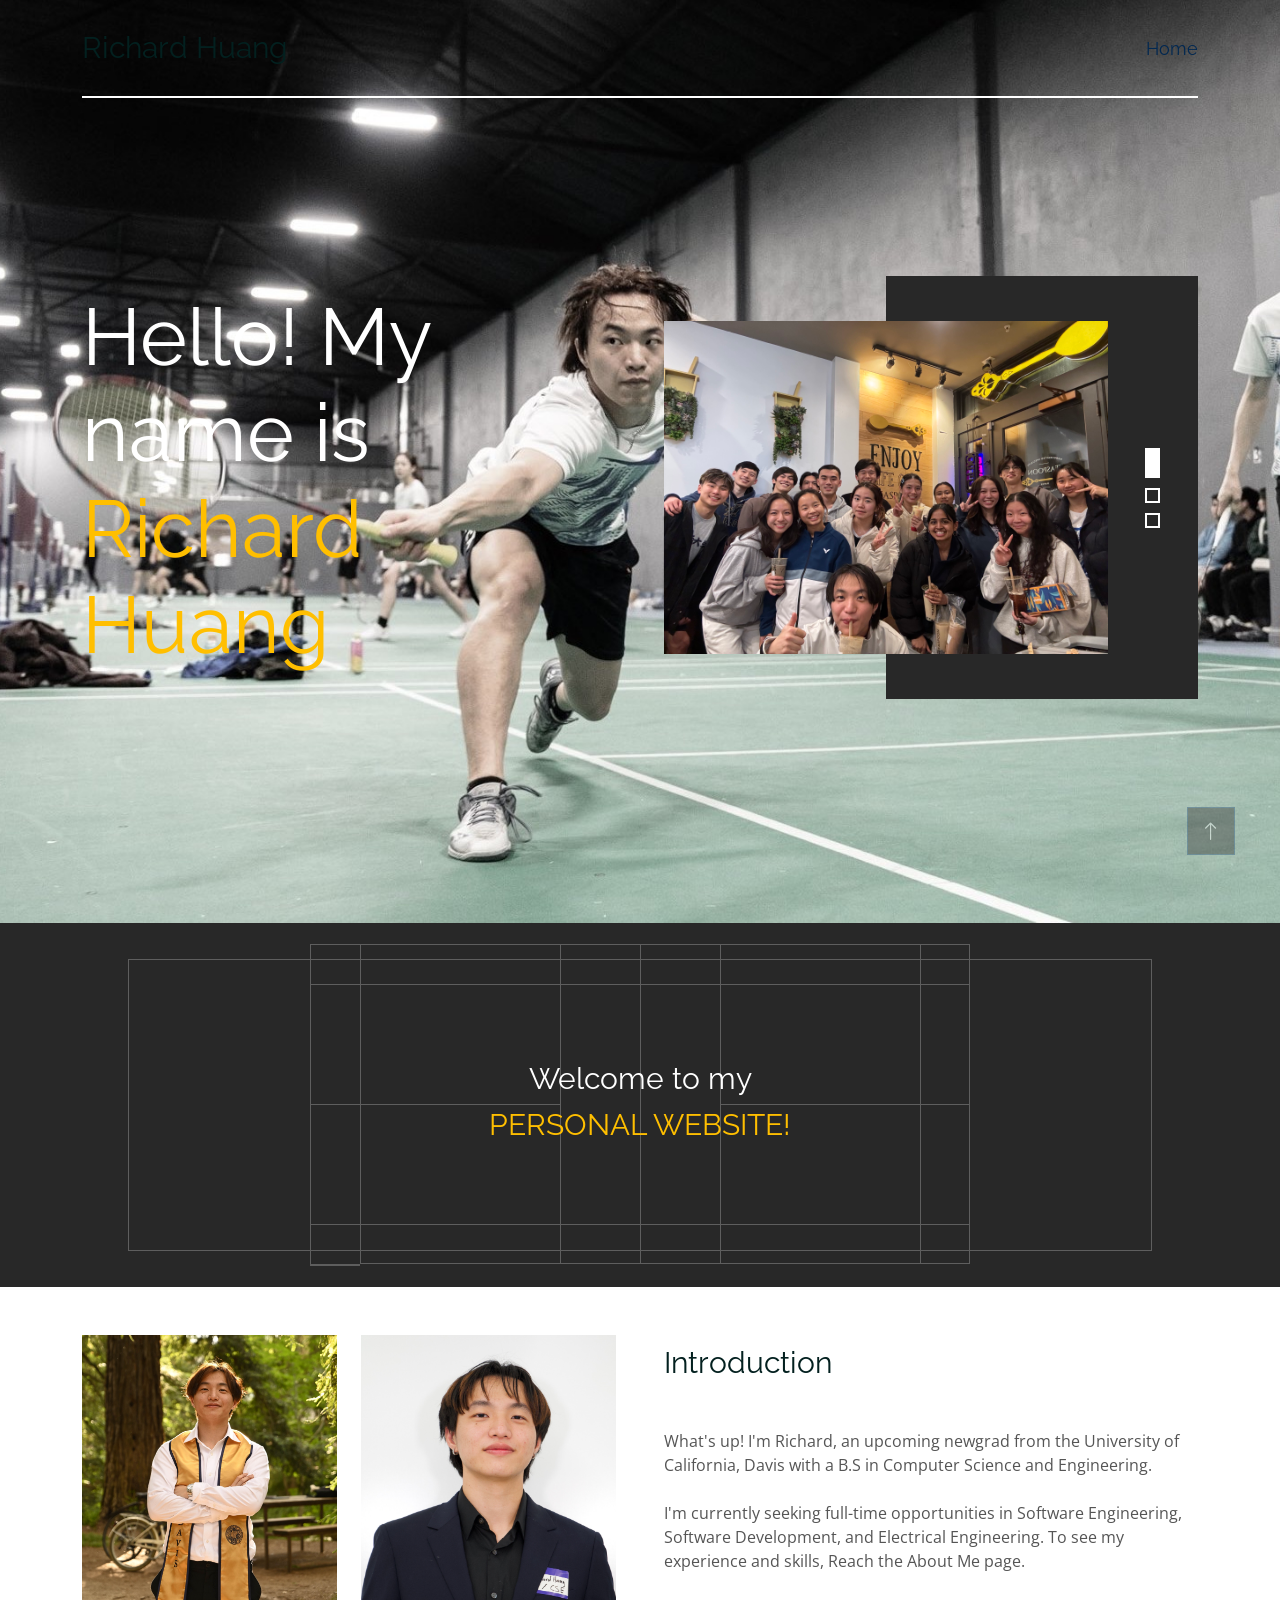
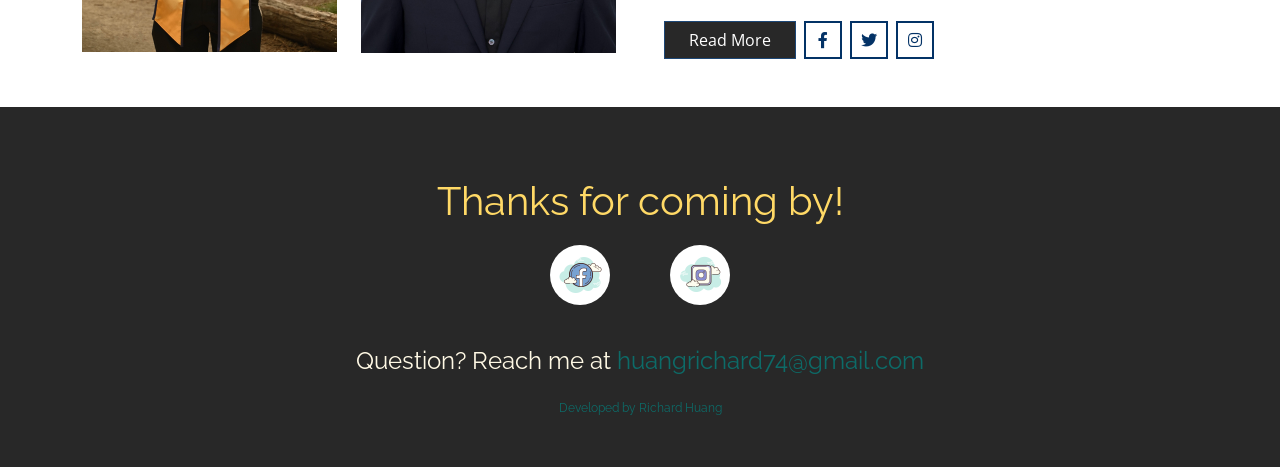
==== index.html @ 4fc37a3c "Beta 1.0" ====
<!DOCTYPE html>
<html lang="en">

<head>
    <meta charset="utf-8">
    <title>Richard Huang</title>
    <meta content="width=device-width, initial-scale=1.0" name="viewport">
    <meta content="" name="keywords">
    <meta content="" name="description">

    <!-- Favicon -->
    <link href="img/favicon.ico" rel="icon">

    <!-- Google Web Fonts -->
    <link rel="preconnect" href="https://fonts.googleapis.com">
    <link rel="preconnect" href="https://fonts.gstatic.com" crossorigin>
    <link href="https://fonts.googleapis.com/css2?family=Open+Sans&family=Space+Grotesk&display=swap" rel="stylesheet">

    <!-- Icon Font Stylesheet -->
    <link href="https://cdnjs.cloudflare.com/ajax/libs/font-awesome/5.10.0/css/all.min.css" rel="stylesheet">
    <link href="https://cdn.jsdelivr.net/npm/bootstrap-icons@1.4.1/font/bootstrap-icons.css" rel="stylesheet">

    <!-- Libraries Stylesheet -->
    <link href="lib/animate/animate.min.css" rel="stylesheet">
    <link href="lib/owlcarousel/assets/owl.carousel.min.css" rel="stylesheet">

    <!-- Customized Bootstrap Stylesheet -->
    <link href="css/bootstrap.min.css" rel="stylesheet">

    <!-- Template Stylesheet -->
    <link href="css/style.css" rel="stylesheet">
</head>

<body>
    <!-- Spinner Start -->
    <!-- <div id="spinner"
        class="show bg-white position-fixed translate-middle w-100 vh-100 top-50 start-50 d-flex align-items-center justify-content-center">
        <div class="spinner-grow text-primary" style="width: 3rem; height: 3rem;" role="status">
            <span class="sr-only">Loading...</span>
        </div>
    </div> -->
    <!-- Spinner End -->


    <!-- Navbar Start -->
    <div class="container-fluid sticky-top">
        <div class="container">
            <nav class="navbar navbar-expand-lg navbar-light border-bottom border-2 border-white">
                <a href="index.html" class="navbar-brand">
                    <h1>Richard Huang</h1>
                </a>
                <button type="button" class="navbar-toggler ms-auto me-0" data-bs-toggle="collapse"
                    data-bs-target="#navbarCollapse">
                    <span class="navbar-toggler-icon"></span>
                </button>
                <div class="collapse navbar-collapse" id="navbarCollapse">
                    <div class="navbar-nav ms-auto">
                        <a href="index.html" class="nav-item nav-link active">Home</a>
                        <!-- <a href="about.html" class="nav-item nav-link">About Me</a> -->
                        <!-- <a href="service.html" class="nav-item nav-link">Services</a> -->
                        <!-- <a href="join.html" class="nav-item nav-link">Projects</a> -->
                        <!-- <div class="nav-item dropdown">
                            <a href="#!" class="nav-link dropdown-toggle" data-bs-toggle="dropdown">More</a>
                            <div class="dropdown-menu bg-light mt-2">
                                <a href="feature.html" class="dropdown-item">Events</a>
                                <a href="team.html" class="dropdown-item">Our Team</a>
                                 <a href="testimonial.html" class="dropdown-item">Testimonial</a>
                                <a href="404.html" class="dropdown-item">404 Page</a> 
                            </div>
                        </div> -->
                        <!-- <a href="contact.html" class="nav-item nav-link">FAQ</a> -->
                    </div>
                </div>
            </nav>
        </div>
    </div>
    <!-- Navbar End -->


    <!-- Hero Start -->
    <div class="container-fluid pb-5 hero-header bg-light">
        <div class="container py-5">
            <div class="row g-5 align-items-center mb-5">
                <div class="col-lg-6">
                    <h1 class="display-1 mb-4 animated slideInRight text-white">Hello! My name is <span class="text-primary">Richard Huang</span></h1>
            
                </div>
                <div class="col-lg-6">
                    <div class="owl-carousel header-carousel animated fadeIn">
                        <img class="img-fluid" src="img/bucd-boba-bonding.jpg" alt="">
                        <img class="img-fluid" src="img/team-photo-2024.JPG" alt="">
                        <img class="img-fluid" src="img/bucd-formal-2025.JPG" alt="">
                    </div>
                </div>
            </div>
        </div>
    </div>
    <!-- Hero End -->

       <!-- Feature Start -->
    <!-- Feature Start -->
    <div class="container-fluid py-5 feature-section">
    <div class="court-background">
        <div class="court">
        <div></div><div></div><div></div><div></div><div></div><div></div>
        <div></div><div></div><div></div><div></div><div></div><div></div>
        <div></div><div></div><div></div><div></div><div></div><div></div>
        <div></div><div></div><div></div><div></div><div></div>
        </div>
    </div>
    <div class="container position-relative text-center feature-text">
        <div class="wow fadeIn" data-wow-delay="0.1s">
        <h2 class="mb-2 text-white">Welcome to my</h2>
        <h1 class="mb-3 text-primary">PERSONAL WEBSITE!</h1>
        <!-- <p class="text-white"></p> -->
        </div>
    </div>
    </div>
<!-- Feature End -->

    <!-- Feature End -->

    <!-- About Start -->
    <div class="container-fluid py-4">
        <div class="container">
            <div class="row g-5">
                <div class="col-lg-6">
                    <div class="row">
                        <div class="col-6 wow fadeIn" data-wow-delay="0.1s">
                            <img class="img-fluid" src="img/bucd-vp-1.JPG" alt="">
                        </div>
                        <div class="col-6 wow fadeIn" data-wow-delay="0.1s">
                            <img class="img-fluid" src="img/richard-prof.jpg" alt="">
                        </div>
                        <!-- <div class="col-6 wow fadeIn" data-wow-delay="0.3s">
                            <img class="img-fluid" src="img/r.jpeg" alt="">
                            <div class="h-25 d-flex align-items-center text-center bg-primary px-4">
                                <h4 class="text-white lh-base mb-0">4th Place Nationally!</h4>
                            </div>
                        </div> -->
                    </div>
                </div>
                <div class="col-lg-6 wow fadeIn" data-wow-delay="0.5s">
                    <h1 class="mb-5">Introduction</h1>
                    <p class="mb-4">What's up! I'm Richard, an upcoming newgrad from the University of California, Davis with a B.S in Computer Science and Engineering.</p>
                    <p class="mb-5">I'm currently seeking full-time opportunities in Software Engineering, Software Development, and Electrical Engineering. To see my experience and skills, Reach the About Me page.
                    </p>
                    <!-- <div class="row g-3">
                        <div class="col-sm-6">
                            <h6 class="mb-3"><i class="fa fa-check text-primary me-2"></i>Award Winning</h6>
                            <h6 class="mb-0"><i class="fa fa-check text-primary me-2"></i>Professional Staff</h6>
                        </div>
                        <div class="col-sm-6">
                            <h6 class="mb-3"><i class="fa fa-check text-primary me-2"></i>24/7 Support</h6>
                            <h6 class="mb-0"><i class="fa fa-check text-primary me-2"></i>Fair Prices</h6>
                        </div>
                    </div> -->
                    <div class="d-flex align-items-center mt-5">
                        <a class="btn btn-primary px-4 me-2" href="#!">Read More</a>
                        <a class="btn btn-outline-primary btn-square border-2 me-2" href="#!"><i
                                class="fab fa-facebook-f"></i></a>
                        <a class="btn btn-outline-primary btn-square border-2 me-2" href="#!"><i
                                class="fab fa-twitter"></i></a>
                        <a class="btn btn-outline-primary btn-square border-2 me-2" href="https://www.instagram.com/badminton_ucd/" target="_blank" rel="noopener"><i class="fab fa-instagram"></i></a>
                    </div>
                </div>
            </div>
        </div>
    </div>
    <!-- About End -->


    <!-- Project Start -->
    <!-- <div class="container-fluid mt-5">
        <div class="container mt-5">
            <div class="row g-0">
                <div class="col-lg-5 wow fadeIn" data-wow-delay="0.1s">
                    <div class="d-flex flex-column justify-content-center bg-primary h-100 p-5">
                        <h1 class="text-white mb-5">Our Latest <span
                                class="text-uppercase text-primary bg-light px-2">Projects</span></h1>
                        <h4 class="text-white mb-0"><span class="display-1">6</span> of our latest projects</h4>
                    </div>
                </div>
                <div class="col-lg-7">
                    <div class="row g-0">
                        <div class="col-md-6 col-lg-4 wow fadeIn" data-wow-delay="0.2s">
                            <div class="project-item position-relative overflow-hidden">
                                <img class="img-fluid w-100" src="img/project-1.jpg" alt="">
                                <a class="project-overlay text-decoration-none" href="#!">
                                    <h4 class="text-white">Kitchen</h4>
                                    <small class="text-white">72 Projects</small>
                                </a>
                            </div>
                        </div>
                        <div class="col-md-6 col-lg-4 wow fadeIn" data-wow-delay="0.3s">
                            <div class="project-item position-relative overflow-hidden">
                                <img class="img-fluid w-100" src="img/project-2.jpg" alt="">
                                <a class="project-overlay text-decoration-none" href="#!">
                                    <h4 class="text-white">Bathroom</h4>
                                    <small class="text-white">67 Projects</small>
                                </a>
                            </div>
                        </div>
                        <div class="col-md-6 col-lg-4 wow fadeIn" data-wow-delay="0.4s">
                            <div class="project-item position-relative overflow-hidden">
                                <img class="img-fluid w-100" src="img/project-3.jpg" alt="">
                                <a class="project-overlay text-decoration-none" href="#!">
                                    <h4 class="text-white">Bedroom</h4>
                                    <small class="text-white">53 Projects</small>
                                </a>
                            </div>
                        </div>
                        <div class="col-md-6 col-lg-4 wow fadeIn" data-wow-delay="0.5s">
                            <div class="project-item position-relative overflow-hidden">
                                <img class="img-fluid w-100" src="img/project-4.jpg" alt="">
                                <a class="project-overlay text-decoration-none" href="#!">
                                    <h4 class="text-white">Living Room</h4>
                                    <small class="text-white">33 Projects</small>
                                </a>
                            </div>
                        </div>
                        <div class="col-md-6 col-lg-4 wow fadeIn" data-wow-delay="0.6s">
                            <div class="project-item position-relative overflow-hidden">
                                <img class="img-fluid w-100" src="img/project-5.jpg" alt="">
                                <a class="project-overlay text-decoration-none" href="#!">
                                    <h4 class="text-white">Furniture</h4>
                                    <small class="text-white">87 Projects</small>
                                </a>
                            </div>
                        </div>
                        <div class="col-md-6 col-lg-4 wow fadeIn" data-wow-delay="0.7s">
                            <div class="project-item position-relative overflow-hidden">
                                <img class="img-fluid w-100" src="img/project-6.jpg" alt="">
                                <a class="project-overlay text-decoration-none" href="#!">
                                    <h4 class="text-white">Rennovation</h4>
                                    <small class="text-white">69 Projects</small>
                                </a>
                            </div>
                        </div>
                    </div>
                </div>
            </div>
        </div>
    </div> -->
    <!-- Project End -->


    <!-- Service Start -->
    <!-- <div class="container-fluid py-5">
        <div class="container py-5">
            <div class="row g-5 align-items-center">
                <div class="col-lg-5 wow fadeIn" data-wow-delay="0.1s">
                    <h1 class="mb-5">Our Creative <span
                            class="text-uppercase text-primary bg-light px-2">Services</span></h1>
                    <p>Aliqu diam
                        amet diam et eos labore. Clita erat ipsum et lorem et sit, sed stet no labore lorem sit. Sanctus
                        clita duo justo et tempor eirmod magna dolore erat amet</p>
                    <p class="mb-5">Tempor erat elitr rebum at clita. Diam dolor diam ipsum et tempor sit. Aliqu diam
                        amet diam et eos labore. Clita erat ipsum et lorem et sit, sed stet no labore lorem sit. Sanctus
                        clita duo justo et tempor eirmod magna dolore erat amet</p>
                    <div class="d-flex align-items-center bg-light">
                        <div class="btn-square flex-shrink-0 bg-primary" style="width: 100px; height: 100px;">
                            <i class="fa fa-phone fa-2x text-white"></i>
                        </div>
                        <div class="px-3">
                            <h3>+0123456789</h3>
                            <span>Call us direct 24/7 for get a free consultation</span>
                        </div>
                    </div>
                </div>
                <div class="col-lg-7">
                    <div class="row g-0">
                        <div class="col-md-6 wow fadeIn" data-wow-delay="0.2s">
                            <div class="service-item h-100 d-flex flex-column justify-content-center bg-primary">
                                <a href="#!" class="service-img position-relative mb-4">
                                    <img class="img-fluid w-100" src="img/service-1.jpg" alt="">
                                    <h3>Interior Design</h3>
                                </a>
                                <p class="mb-0">Erat ipsum justo amet duo et elitr dolor, est duo duo eos lorem sed diam
                                    stet diam sed stet lorem.</p>
                            </div>
                        </div>
                        <div class="col-md-6 wow fadeIn" data-wow-delay="0.4s">
                            <div class="service-item h-100 d-flex flex-column justify-content-center bg-light">
                                <a href="#!" class="service-img position-relative mb-4">
                                    <img class="img-fluid w-100" src="img/service-2.jpg" alt="">
                                    <h3>Implement</h3>
                                </a>
                                <p class="mb-0">Erat ipsum justo amet duo et elitr dolor, est duo duo eos lorem sed diam
                                    stet diam sed stet lorem.</p>
                            </div>
                        </div>
                        <div class="col-md-6 wow fadeIn" data-wow-delay="0.6s">
                            <div class="service-item h-100 d-flex flex-column justify-content-center bg-light">
                                <a href="#!" class="service-img position-relative mb-4">
                                    <img class="img-fluid w-100" src="img/service-3.jpg" alt="">
                                    <h3>Renovation</h3>
                                </a>
                                <p class="mb-0">Erat ipsum justo amet duo et elitr dolor, est duo duo eos lorem sed diam
                                    stet diam sed stet lorem.</p>
                            </div>
                        </div>
                        <div class="col-md-6 wow fadeIn" data-wow-delay="0.8s">
                            <div class="service-item h-100 d-flex flex-column justify-content-center bg-primary">
                                <a href="#!" class="service-img position-relative mb-4">
                                    <img class="img-fluid w-100" src="img/service-4.jpg" alt="">
                                    <h3>Commercial</h3>
                                </a>
                                <p class="mb-0">Erat ipsum justo amet duo et elitr dolor, est duo duo eos lorem sed diam
                                    stet diam sed stet lorem.</p>
                            </div>
                        </div>
                    </div>
                </div>
            </div>
        </div>
    </div> -->
    <!-- Service End -->


    <!-- Team Start -->
    <!-- <div class="container-fluid bg-light py-5">
        <div class="container py-5">
            <h1 class="mb-5">Our Executive Board</h1>
            <div class="row g-4">
                <div class="col-md-6 col-lg-3 wow fadeIn" data-wow-delay="0.3s">
                    <div class="team-item position-relative overflow-hidden">
                        <img class="img-fluid w-100" src="img/bucd-pres.jpg" alt="">
                        <div class="team-overlay">
                            <small class="mb-2 bg-danger">President</small>
                            <h4 class="lh-base text-light">Kevin Cuan</h4>
                            <div class="d-flex justify-content-center">
                                <a class="btn btn-outline-secondary btn-sm-square border-2 me-2" href="https://www.instagram.com/kt.cuan/" target="_blank" rel="noopener">
                                    <i class="fab fa-instagram"></i>
                                </a>
                            </div>
                        </div>
                    </div>
                </div>
                <div class="col-md-6 col-lg-3 wow fadeIn" data-wow-delay="0.3s">
                    <div class="team-item position-relative overflow-hidden">
                        <img class="img-fluid w-100" src="img/bucd-vp-1.JPG" alt="">
                        <div class="team-overlay">
                            <small class="mb-2 bg-danger">Vice President</small>
                            <h4 class="lh-base text-light">Richard Huang</h4>
                            <div class="d-flex justify-content-center">
                                <a class="btn btn-outline-secondary btn-sm-square border-2 me-2" href="https://www.instagram.com/richard.huang_/" target="_blank" rel="noopener">
                                    <i class="fab fa-instagram"></i>
                                </a>
                            </div>
                        </div>
                    </div>
                </div>
                <div class="col-md-6 col-lg-3 wow fadeIn" data-wow-delay="0.3s">
                    <div class="team-item position-relative overflow-hidden">
                        <img class="img-fluid w-100" src="img/bucd-vp-2.png" alt="">
                        <div class="team-overlay">
                            <small class="mb-2 bg-danger">Vice President</small>
                            <h4 class="lh-base text-light">Rithika Oumapathy</h4>
                            <div class="d-flex justify-content-center">
                                <a class="btn btn-outline-secondary btn-sm-square border-2 me-2" href="https://www.instagram.com/rithikao/" target="_blank" rel="noopener">
                                    <i class="fab fa-instagram"></i>
                                </a>
                            </div>
                        </div>
                    </div>
                </div>
                <div class="col-md-6 col-lg-3 wow fadeIn" data-wow-delay="0.3s">
                    <div class="team-item position-relative overflow-hidden">
                        <img class="img-fluid w-100" src="img/bucd-secretary.JPG" alt="">
                        <div class="team-overlay">
                            <small class="mb-2 bg-danger">Secretary</small>
                            <h4 class="lh-base text-light">Sidney Wang</h4>
                            <div class="d-flex justify-content-center">
                                <a class="btn btn-outline-secondary btn-sm-square border-2 me-2" href="https://www.instagram.com/sidneyy.wang/" target="_blank" rel="noopener">
                                    <i class="fab fa-instagram"></i>
                                </a>
                            </div>
                        </div>
                    </div>
                </div>
                <div class="col-md-6 col-lg-3 wow fadeIn" data-wow-delay="0.3s">
                    <div class="team-item position-relative overflow-hidden">
                        <img class="img-fluid w-100" src="img/bucd-event-1.jpg" alt="">
                        <div class="team-overlay">
                            <small class="mb-2 bg-danger">Event Coordinator</small>
                            <h4 class="lh-base text-light">Erika Lai</h4>
                            <div class="d-flex justify-content-center">
                                <a class="btn btn-outline-secondary btn-sm-square border-2 me-2" href="https://www.instagram.com/the_restroom_is_fishball_soup/" target="_blank" rel="noopener">
                                    <i class="fab fa-instagram"></i>
                                </a>
                            </div>
                        </div>
                    </div>
                </div>
                <div class="col-md-6 col-lg-3 wow fadeIn" data-wow-delay="0.3s">
                    <div class="team-item position-relative overflow-hidden">
                        <img class="img-fluid w-100" src="img/bucd-event-2.jpg" alt="">
                        <div class="team-overlay">
                            <small class="mb-2 bg-danger">Event Coordinator</small>
                            <h4 class="lh-base text-light">Kristine Ngo</h4>
                            <div class="d-flex justify-content-center">
                                <a class="btn btn-outline-secondary btn-sm-square border-2 me-2" href="https://www.instagram.com/kristinnngo/" target="_blank" rel="noopener">
                                    <i class="fab fa-instagram"></i>
                                </a>
                            </div>
                        </div>
                    </div>
                </div>
                <div class="col-md-6 col-lg-3 wow fadeIn" data-wow-delay="0.3s">
                    <div class="team-item position-relative overflow-hidden">
                        <img class="img-fluid w-100" src="img/bucd-treasurer-1.jpg" alt="">
                        <div class="team-overlay">
                            <small class="mb-2 bg-danger">Treasurer</small>
                            <h4 class="lh-base text-light">Jon Moser</h4>
                            <div class="d-flex justify-content-center">
                                <a class="btn btn-outline-secondary btn-sm-square border-2 me-2" href="https://www.instagram.com/breaded.banana/" target="_blank" rel="noopener">
                                    <i class="fab fa-instagram"></i>
                                </a>
                            </div>
                        </div>
                    </div>
                </div>
                <div class="col-md-6 col-lg-3 wow fadeIn" data-wow-delay="0.3s">
                    <div class="team-item position-relative overflow-hidden">
                        <img class="img-fluid w-100" src="img/bucd-treasurer-2.jpg" alt="">
                        <div class="team-overlay">
                            <small class="mb-2 bg-danger">Treasurer</small>
                            <h4 class="lh-base text-light">Sean Tan</h4>
                            <div class="d-flex justify-content-center">
                                <a class="btn btn-outline-secondary btn-sm-square border-2 me-2" href="https://www.instagram.com/sean.tan06/" target="_blank" rel="noopener">
                                    <i class="fab fa-instagram"></i>
                                </a>
                            </div>
                        </div>
                    </div>
                </div>
                <div class="col-md-6 col-lg-3 wow fadeIn" data-wow-delay="0.3s">
                    <div class="team-item position-relative overflow-hidden">
                        <img class="img-fluid w-100" src="img/bucd-fundraiser.jpg" alt="">
                        <div class="team-overlay">
                            <small class="mb-2 bg-danger">Fundraiser Coordinator</small>
                            <h4 class="lh-base text-light">Iris Lee</h4>
                            <div class="d-flex justify-content-center">
                                <a class="btn btn-outline-secondary btn-sm-square border-2 me-2" href="https://www.instagram.com/irisvlee/" target="_blank" rel="noopener">
                                    <i class="fab fa-instagram"></i>
                                </a>
                            </div>
                        </div>
                    </div>
                </div>
                <div class="col-md-6 col-lg-3 wow fadeIn" data-wow-delay="0.3s">
                    <div class="team-item position-relative overflow-hidden">
                        <img class="img-fluid w-100" src="img/bucd-travel.JPG" alt="">
                        <div class="team-overlay">
                            <small class="mb-2 bg-danger">Travel Coordinator</small>
                            <h4 class="lh-base text-light">Bill Wong</h4>
                            <div class="d-flex justify-content-center">
                                <a class="btn btn-outline-secondary btn-sm-square border-2 me-2" href="https://www.instagram.com/pillpong54/" target="_blank" rel="noopener">
                                    <i class="fab fa-instagram"></i>
                                </a>
                            </div>
                        </div>
                    </div>
                </div>
                <div class="col-md-6 col-lg-3 wow fadeIn" data-wow-delay="0.3s">
                    <div class="team-item position-relative overflow-hidden">
                        <img class="img-fluid w-100" src="img/bucd-publicity.jpg" alt="">
                        <div class="team-overlay">
                            <small class="mb-2 bg-danger">Publicity Coordinator</small>
                            <h4 class="lh-base text-light">Jonathan Li</h4>
                            <div class="d-flex justify-content-center">
                                <a class="btn btn-outline-secondary btn-sm-square border-2 me-2" href="https://www.instagram.com/jonathan_li_/" target="_blank" rel="noopener">
                                    <i class="fab fa-instagram"></i>
                                </a>
                            </div>
                        </div>
                    </div>
                </div>
                <div class="col-md-6 col-lg-3 wow fadeIn" data-wow-delay="0.3s">
                    <div class="team-item position-relative overflow-hidden">
                        <img class="img-fluid w-100" src="img/bucd-historian.jpg" alt="">
                        <div class="team-overlay">
                            <small class="mb-2 bg-danger">Historian</small>
                            <h4 class="lh-base text-light">Kyle Fang</h4>
                            <div class="d-flex justify-content-center">
                                <a class="btn btn-outline-secondary btn-sm-square border-2 me-2" href="https://www.instagram.com/kyle.fng/" target="_blank" rel="noopener">
                                    <i class="fab fa-instagram"></i>
                                </a>
                            </div>
                        </div>
                    </div>
                </div>
            </div>
        </div>
    </div> -->
    <!-- Team End -->


    <!-- Testimonial Start -->
    <!-- <div class="container-xxl py-5">
        <div class="container py-5">
            <div class="row justify-content-center">
                <div class="col-md-12 col-lg-9">
                    <div class="owl-carousel testimonial-carousel wow fadeIn" data-wow-delay="0.2s">
                        <div class="testimonial-item">
                            <div class="row g-5 align-items-center">
                                <div class="col-md-6">
                                    <div class="testimonial-img">
                                        <img class="img-fluid" src="img/testimonial-1.jpg" alt="">
                                    </div>
                                </div>
                                <div class="col-md-6">
                                    <div class="testimonial-text pb-5 pb-md-0">
                                        <h3>Sustainable Material</h3>
                                        <p>Aliqu diam amet diam et eos labore. Clita erat ipsum et lorem et sit, sed
                                            stet no labore lorem sit. Sanctus clita duo justo et tempor eirmod magna
                                            dolore erat
                                            amet</p>
                                        <h5 class="mb-0">Boris Johnson</h5>
                                    </div>
                                </div>
                            </div>
                        </div>
                        <div class="testimonial-item">
                            <div class="row g-5 align-items-center">
                                <div class="col-md-6">
                                    <div class="testimonial-img">
                                        <img class="img-fluid" src="img/testimonial-2.jpg" alt="">
                                    </div>
                                </div>
                                <div class="col-md-6">
                                    <div class="testimonial-text pb-5 pb-md-0">
                                        <h3>Customer Satisfaction</h3>
                                        <p>Clita erat ipsum et lorem et sit, sed
                                            stet no labore lorem sit. Sanctus clita duo justo et tempor eirmod magna
                                            dolore erat
                                            amet</p>
                                        <h5 class="mb-0">Alexander Bell</h5>
                                    </div>
                                </div>
                            </div>
                        </div>
                        <div class="testimonial-item">
                            <div class="row g-5 align-items-center">
                                <div class="col-md-6">
                                    <div class="testimonial-img">
                                        <img class="img-fluid" src="img/testimonial-3.jpg" alt="">
                                    </div>
                                </div>
                                <div class="col-md-6">
                                    <div class="testimonial-text pb-5 pb-md-0">
                                        <h3>Budget Friendly</h3>
                                        <p>Diam amet diam et eos labore. Clita erat ipsum et lorem et sit, sed
                                            stet no labore lorem sit. Sanctus clita duo justo et tempor eirmod magna
                                            dolore erat
                                            amet</p>
                                        <h5 class="mb-0">Bradley Gordon</h5>
                                    </div>
                                </div>
                            </div>
                        </div>
                    </div>
                </div>
            </div>
        </div>
    </div> -->
    <!-- Testimonial End -->


    <!-- Footer Start -->
    <div class="outro">
    <div class="outro-section">
        <h1 class="outro-title">Thanks for coming by!</h1>
        <ul class="outro-links">
        <li>
            <a href="https://www.facebook.com/groups/ucdavisbadminton" class="rounded-button" target="_blank" rel="noopener">
            <img src="img/facebook.png" alt="Facebook" class="social-icon">
            </a>
        </li>
        <li>
            <a href="https://www.instagram.com/badminton_ucd/" class="rounded-button" target="_blank" rel="noopener">
            <img src="img/instagram.png" alt="Instagram" class="social-icon">
            </a>
        </li>
        <!-- <li>
            <a href="https://discord.gg/bssTuRwBZx" class="rounded-button" target="_blank" rel="noopener">
            <img src="img/discord.png" alt="Discord" class="social-icon">
            </a>
        </li> -->
        </ul>
        <p class="outro-email">Question? Reach me at <a href="mailto:davisbadminton@gmail.com">huangrichard74@gmail.com</a></p>
        <p class="outro-dev"><a href="https://www.linkedin.com/in/ridhuang/" target="_blank" rel="noopener">Developed by Richard Huang</a></p>
    </div>
    </div>
    <!-- Footer End -->


    <!-- Back to Top -->
    <a href="#!" class="btn btn-lg btn-primary btn-lg-square back-to-top"><i class="bi bi-arrow-up"></i></a>


    <!-- JavaScript Libraries -->
    <script src="https://ajax.googleapis.com/ajax/libs/jquery/3.6.1/jquery.min.js"></script>
    <script src="https://cdn.jsdelivr.net/npm/bootstrap@5.0.0/dist/js/bootstrap.bundle.min.js"></script>
    <script src="lib/wow/wow.min.js"></script>
    <script src="lib/easing/easing.min.js"></script>
    <script src="lib/waypoints/waypoints.min.js"></script>
    <script src="lib/owlcarousel/owl.carousel.min.js"></script>

    <!-- Template Javascript -->
    <script src="js/main.js"></script>
</body>

</html>
---- css/style.css ----
/********** Template CSS **********/
@import url('https://fonts.googleapis.com/css2?family=Raleway:wght@400;700&display=swap');


body {
    cursor: url("img/cursor.png"), auto
}
/*** Spinner ***/
#spinner {
    opacity: 0;
    visibility: hidden;
    transition: opacity .5s ease-out, visibility 0s linear .5s;
    z-index: 99999;
}

#spinner.show {
    transition: opacity .5s ease-out, visibility 0s linear 0s;
    visibility: visible;
    opacity: 1;
}

.back-to-top {
    position: fixed;
    display: none;
    right: 45px;
    bottom: 45px;
    z-index: 99;
}

/*** Button ***/
.btn {
    transition: .5s;
}

.btn-square {
    width: 38px;
    height: 38px;
}

.btn-sm-square {
    width: 32px;
    height: 32px;
}

.btn-lg-square {
    width: 48px;
    height: 48px;
}

.btn-square,
.btn-sm-square,
.btn-lg-square {
    padding: 0;
    display: flex;
    align-items: center;
    justify-content: center;
    font-weight: normal;
}


/*** Navbar ***/
.sticky-top {
    top: -150px;
    transition: .5s;
}

.navbar {
    padding: 15px 0;
    font-family: "Raleway", sans-serif;
    font-size: 18px;
}

.navbar .navbar-nav .nav-link {
    margin-left: 30px;
    padding: 0;
    outline: none;
    color: var(--bs-blue);
}

.navbar .navbar-nav .nav-link:hover,
.navbar .navbar-nav .nav-link.active {
    color: var(--bs-blue)
}

.navbar .dropdown-toggle::after {
    
    border: none;
    content: "\f107";
    font-family: "Raleway", sans-serif;
    font-weight: 900;
    vertical-align: middle;
    margin-left: 8px;
}

.navbar .dropdown-menu .dropdown-item:hover,
.navbar .dropdown-menu .dropdown-item.active {
    color: var(--bs-white);
    background: var(--bs-blue);
}

@media (max-width: 991.98px) {
    .navbar .navbar-nav .nav-link  {
        margin-left: 0;
        padding: 10px 0;
    }
}

@media (min-width: 992px) {
    .navbar .nav-item .dropdown-menu {
        display: block;
        border: none;
        margin-top: 0;
        top: 150%;
        opacity: 0;
        visibility: hidden;
        transition: .5s;
    }

    .navbar .nav-item:hover .dropdown-menu {
        top: 100%;
        visibility: visible;
        transition: .5s;
        opacity: 1;
    }
}


/*** Hero Header ***/
.hero-header {
    margin-top: -100px;
    padding-top: 150px;
    background: url(../img/richard-badminton2.jpg) top center no-repeat;
    background-size: cover;
}
.hero-about {
    margin-top: -100px;
    padding-top: 150px;
    background: url(../img/team-2025.JPG) top center no-repeat;
    background-size: cover;
}
.hero-header .breadcrumb-item+.breadcrumb-item::before {
    color: var(--light);
}

.header-carousel {
    position: relative;
    padding: 45px 90px 45px 0;
}

.header-carousel::before {
    position: absolute;
    content: "";
    top: 0;
    right: 0;
    width: calc(50% + 45px);
    height: 100%;
    background: var(--bs-black);
    z-index: -1;
}

.header-carousel .owl-dots {
    position: absolute;
    top: 50%;
    right: 38px;
    transform: translateY(-50%);
    display: flex;
    flex-direction: column;
    align-items: center;
    justify-content: center;
}

.header-carousel .owl-dot {
    position: relative;
    display: inline-block;
    margin: 5px 0;
    width: 15px;
    height: 15px;
    border: 2px solid var(--bs-white);
    transition: .5s;
}

.header-carousel .owl-dot.active {
    height: 30px;
    background: var(--bs-white);
}


/*** About ***/
.about-img {
    position: relative;
    overflow: hidden;
}

.about-img::after {
    position: absolute;
    content: "";
    width: 100%;
    height: 100%;
    top: 0;
    left: 0;
    background: url(../img/bg-about-img.png) top left no-repeat;
    background-size: contain;
}


/*** Project ***/
.project-item img {
    transition: .5s;
}
  
.project-item:hover img {
    transform: scale(1.2);
}
  
.project-overlay {
    position: absolute;
    padding: 25px;
    width: 100%;
    height: 100%;
    top: 0;
    left: 0;
    display: flex;
    flex-direction: column;
    align-items: flex-start;
    justify-content: flex-end;
    background: linear-gradient(rgba(255, 255, 255, .1) 50%, var(--bs-dark));
    z-index: 1;
}


/*** Service ***/
.service-item {
    position: relative;
    padding: 30px 25px;
    transition: .5s;
}

.service-item.bg-primary:hover {
    background: var(--bs-light) !important;
}

.service-item.bg-primary p {
    color: var(--bs-light);
    transition: .5s;
}

.service-item.bg-primary:hover p {
    color: var(--bs-secondary);
}

.service-item.bg-light:hover {
    background: var(--bs-primary) !important;
}

.service-item.bg-light p {
    color: var(--bs-secondary);
    transition: .5s;
}

.service-item.bg-light:hover p {
    color: var(--bs-light);
}


.service-item .service-img h3 {
    position: absolute;
    top: 0;
    left: 0;
    padding: 0 12px 7px 0;
}

.service-item.bg-primary .service-img h3 {
    background: var(--bs-primary);
    color: var(--bs-white);
    transition: .5s;
}

.service-item.bg-primary:hover .service-img h3 {
    background: var(--bs-light);
    color: var(--bs-dark);
}

.service-item.bg-light .service-img h3 {
    background: var(--bs-light);
    color: var(--bs-dark);
    transition: .5s;
}

.service-item.bg-light:hover .service-img h3 {
    background: var(--bs-primary);
    color: var(--bs-white);
}


/*** Our Team ***/
.team-item img {
    transition: .5s;
}
  
.team-item:hover img {
    transform: scale(1.2);
}
  
.team-overlay {
    position: absolute;
    padding: 30px;
    width: 100%;
    height: 100%;
    top: 0;
    left: 0;
    display: flex;
    flex-direction: column;
    align-items: flex-start;
    justify-content: flex-end;
    background: linear-gradient(rgba(255, 255, 255, .1) 50%, var(--bs-dark));
    z-index: 1;
}

.team-overlay small {
    display: inline-block;
    padding: 3px 15px;
    color: var(--bs-white);
    background: var(--bs-primary);
}


/*** Testimonial ***/
.testimonial-img {
    position: relative;
    padding: 45px 0 45px 90px;
}

.testimonial-img::before {
    position: absolute;
    content: "";
    top: 0;
    left: 0;
    width: calc(50% + 45px);
    height: 100%;
    background: var(--bs-primary);
    z-index: -1;
}

.testimonial-text h5 {
    position: relative;
    padding-left: 45px;
}

.testimonial-text h5::before {
    position: absolute;
    content: "";
    top: 50%;
    left: 0;
    transform: translateY(-50%);
    width: 40px;
    height: 2px;
    background: var(--bs-primary);
}

.testimonial-carousel .owl-dots {
    position: absolute;
    height: 17px;
    bottom: 0;
    right: 0;
    left: auto;
}

.testimonial-carousel .owl-dot {
    position: relative;
    display: inline-block;
    margin-left: 10px;
    width: 15px;
    height: 15px;
    background: var(--bs-white);
    border: 2px solid var(--bs-primary);
    transition: .5s;
}

.testimonial-carousel .owl-dot.active {
    width: 30px;
    background: var(--bs-primary);
}

@media (max-width: 768px) {
    .testimonial-carousel .owl-dots {
        left: 0;
        right: auto;
    }

    .testimonial-carousel .owl-dot {
        margin-right: 10px;
        margin-left: 0;
    }
}


/*** Newsletter ***/
.newsletter {
    background: url(../img/hero-bg.jpg) bottom right no-repeat;
    background-size: cover;
}

@media (min-width: 992px) {
    .newsletter .container {
        max-width: 100% !important;
    }

    .newsletter .newsletter-text  {
        padding-right: calc(((100% - 960px) / 2) + .75rem);
    }
}

@media (min-width: 1200px) {
    .newsletter .newsletter-text  {
        padding-right: calc(((100% - 1140px) / 2) + .75rem);
    }
}

@media (min-width: 1400px) {
    .newsletter .newsletter-text  {
        padding-right: calc(((100% - 1320px) / 2) + .75rem);
    }
}


/*** Footer ***/
.footer .btn.btn-link {
    display: block;
    margin-bottom: 10px;
    padding: 0;
    text-align: left;
    color: rgba(255,255,255,.5);
    font-weight: normal;
    transition: .3s;
}

.footer .btn.btn-link:hover {
    color: var(--bs-white);
    letter-spacing: 1px;
    box-shadow: none;
}

.footer .btn.btn-link::before {
    position: relative;
    content: "\f105";
    font-family: "Raleway", sans-serif;
    font-weight: 900;
    margin-right: 10px;
}

.footer .copyright {
    padding: 25px 0;
    font-size: 14px;
    border-top: 1px solid rgba(256, 256, 256, .1);
}

.footer .copyright a {
    color: rgba(255,255,255,.5);
}

.footer .copyright a:hover {
    color: var(--bs-white);
}

.footer .footer-menu a {
    margin-right: 15px;
    padding-right: 15px;
    border-right: 1px solid rgba(255, 255, 255, .1);
}

.footer .footer-menu a:last-child {
    margin-right: 0;
    padding-right: 0;
    border-right: none;
}

/* footer */

/* Outro Footer Styles */
@import url('https://fonts.googleapis.com/css2?family=Raleway:wght@400;700&display=swap');

.outro {
  display: flex;
  justify-content: center;
  align-items: center;
  width: 100%;
  background-color: #282828;
  padding: 50px 20px;
  z-index: 0;
}

.outro-section {
  width: 100%;
  text-align: center;
  font-family: 'Raleway', sans-serif;
}

.outro-title {
  margin: 0;
  padding: 20px;
  font-size: 2.5rem;
  color: #FFD966;
  text-align: center;
}

.outro-email {
  margin: 0;
  font-size: 1.5rem;
  color: #FFF9E5;
  text-align: center;
  padding: 20px;
}

.outro-dev {
  margin: 0;
  font-size: 0.75rem;
  color: #6bc9ff;
  text-align: center;
  padding: 0px;
}

.outro-love {
  margin: 0;
  font-size: 0.75rem;
  color: #FFF9E5;
  text-align: center;
  padding: 10px;
}

/* Social Media Links */
.outro-links {
  display: flex;
  justify-content: center;
  list-style: none;
  padding: 0;
}

.outro-links li {
  display: inline-block;
}

.social-icon {
  width: 50px;
  margin: 0 auto;
  display: inline-block;
  vertical-align: middle;
}

.rounded-button {
  width: 60px;
  height: 60px;
  background: #ffffff;
  display: inline-flex;
  align-items: center;
  justify-content: center;
  cursor: pointer;
  border-radius: 50%;
  border: none;
  text-decoration: none;
  transition: background 0.2s;
  margin: 0 30px;
}

.rounded-button:hover {
  background: #5a5a5a;
}

/* Responsive */
@media (max-width: 600px) {
  .outro-title {
    padding: 0px;
    font-size: 24pt;
  }
  .outro-email {
    font-size: 14pt;
    padding: 20px;
  }
}

@import url('https://fonts.googleapis.com/css2?family=Raleway:wght@400;700&display=swap');

.about-sidebar {
    height:100%;
    width:200px;
    background-color:#fff;
    position:fixed;
    z-index:1;
    overflow:auto;
    padding: 8px 16px!important;
  }

.about-container-style {
  margin-left: 350px!important;
  margin-right: 40px!important;
}
.about-background1 {
  color: #fff!important;
  background-color: #1D4776!important;
}

.about-position {
  position: fixed;
  width: 100%;
  top: 0;
  font-size: 18px!important;
}


.about-padding-64 { 
  padding-top: 64px!important; 
  padding-bottom: 64px!important;
 }

.about-button {
  border: none;
  display: inline-block;
  padding: 8px 16px;
  vertical-align: middle;
  overflow: hidden;
  text-decoration: none;
  color: inherit;
  background-color: inherit;
  text-align: center;
  cursor: pointer;
  white-space: nowrap;
  -webkit-touch-callout: none;
  -webkit-user-select: none;
  -khtml-user-select: none;
  -moz-user-select: none;
  -ms-user-select: none;
  user-select: none;
  width: 100%;
  text-align: left;
  padding: 8px 16px;
}


.about-button:disabled {
  cursor: not-allowed;
  opacity: 0.3;
}



.about-button:hover {
  color: #000!important;
  background-color: #ccc!important;
}

.about-container{ 
  padding: 0.01em 16px; 
  min-height:350px;
}

.about-container-sidebar{ 
  padding: 0.01em 16px; 
}

.about-bar-block { 
  width: 100%; 
  min-width: 100%;
  text-align: left;
  padding: 8px 16px;
  display: block;
  border: none;
  white-space: normal;
  float: none;
  outline: 0; 
}
.about-bar-item { 
  padding: 8px 16px; 
  float: left; 
  width: auto; 
  border: none; 
  display: block; 
  outline: 0; 
  width: 100%;
  text-align: left;
  white-space: normal;
  float: none;
}
.about-hover-white:hover { 
  color: #000!important; 
  background-color: #fff!important; 
}

.about-sidebar-nav {
  width: 300px;
  font-weight: bold;
}

.sidebar-ref {
  width: 100%;
  font-size: 22px;
}

.overlay-eff {
  cursor: pointer;
}

.about-class-style {
  margin-top: 80px;
}

.about-large-font{
  font-size: 55px!important;
}


.about-xxxlarge-font { 
  padding-top:45pt;
  font-size: 48px!important; 
}
.about-showcase-font{
  font-size:45px;
}


.about-font-color{ 
  color: #1D4776!important; 
}

.about-column-settings{
  float: left;
  width: 100%;
  padding: 0 8px; 
  filter: grayscale(0%); 
  margin-bottom: 16px!important; 
}

.area1-style {
  margin-top: 75px;
}

.about-section-background {
  color: #000!important;
  background-color: #f0efefe1!important;
}

.about-opacity{
   opacity: 0.60; 
  }

hr {
  box-sizing: content-box;
  height: 0;
  overflow: visible;
  border: 0;
  border-top: 1px solid #eee;
  margin: 20px 0;
  width: 50px;
  border: 5px solid #1D4776;
}
h1 { font-size: 30px; }
h2 { font-size: 30px; }
h3 { font-size: 24px; }
h4 { font-size: 20px; }
h5 { font-size: 18px; }
h6 { font-size: 16px; }

h1, h2, h3, h4, h5, h6 {
  font-family: 'Raleway', sans-serif;
  font-weight: 400;
  margin: 10px 0;
}


.about-photo-frame1 {
    width: 100%;
    height:100%; /* Ensures the image covers the entire frame */
    object-fit: cover;
    margin: 0; /* Remove margin to avoid offset */
    padding: 0; /* Ensure no padding to avoid offset */
    opacity: 0.85;
    cursor: pointer;
  }
  
  .about-showcase-grid {
    display: none;
    grid-template-columns: repeat(2, 1fr);
    grid-template-rows: repeat(3, 1fr);
    grid-column-gap: 10px;
    grid-row-gap: 10px;
  }


  .showcase-div1 { grid-area: 1 / 1 / 2 / 2; }
  .showcase-div2 { grid-area: 1 / 2 / 2 / 3; }
  .showcase-div3 { grid-area: 2 / 1 / 3 / 2; }
  .showcase-div4 { grid-area: 2 / 2 / 3 / 3; }
  .showcase-div5 { grid-area: 3 / 1 / 4 / 2; }
  .showcase-div6 { grid-area: 3 / 2 / 4 / 3; }

  .davis-open-grid {
    display: grid;
    grid-template-columns: repeat(2, 1fr);
    grid-template-rows: repeat(2, 1fr);
    grid-column-gap: 10px;
    grid-row-gap: 10px;
  }
  .DO-div1 { grid-area: 1 / 1 / 2 / 2; }
  .DO-div2 { grid-area: 1 / 2 / 2 / 3; }
  .DO-div3 { grid-area: 2 / 1 / 3 / 2; }
  .DO-div4 { grid-area: 2 / 2 / 3 / 3; }
  
.about-paragraph{
    font-size:16px;
    font-family: 'Raleway', sans-serif;
}
.about-bold-paragraph{
    font-size:20px;
    font-family: 'Raleway', sans-serif;
}

.about-photo-frame2{
    width:100%;
    max-height:400px;
}


.about-container-sidebar:after,.about-container-sidebar:before,.about-container:after,.about-container:before,.about-row-padding:after,.about-row-padding:before {
  content:"";
  display:table;
  clear:both
}

.about-row-padding {
  padding: 0 8px;
  display: flex;
  flex-wrap: wrap;
}
.DO-info{
  padding:20px;
  font-size:16pt;
  font-weight:bold;
}

.each-slide-effect > div {
  display: flex;
  align-items: center;
  justify-content: center;
  background-size: cover;
  height: 550px;
}
.test-div{
  max-width:1000px;
}
.each-slide-effect span {
  padding: 20px;
  font-size: 20px;
  background: #efefef;
  text-align: center;
}

@media (min-width: 1000px) {
  .about-column-settings {
    flex: 0 1 33.333%; /* Three columns */
    box-sizing: border-box;
  }
}
@media (min-width: 1251px) {

  .about-sidebar{ 
    display: block!important; 
  }
}

@media (max-width: 1250px) {
  .about-container-style {
    margin-left: 10px!important;
    margin-right: 20px!important;
  }

  .about-sidebar{display: none; }

  .about-main { 
    margin-left: 0!important; 
    margin-right: 0!important; 
  }
}
@media (min-width: 1700px) {
  .about-photo-frame2{
    width:100%;
    max-height:400px;
}
}
@media (min-width: 1000px) {
  .about-column-settings { 
      width: 33.33333%; 
  }
}

@media (max-width: 601px) {
  .test-div{
    display:none;
  }
  .about-showcase-grid {
    display: grid;
    grid-template-columns: repeat(1, 1fr);
    grid-template-rows: repeat(3, 1fr);
    grid-column-gap: 10px;
    grid-row-gap: 10px;
  }
  .davis-open-grid {
    display: grid;
    grid-template-columns: repeat(1, 1fr);
    grid-template-rows: repeat(2, 1fr);
    grid-column-gap: 10px;
    grid-row-gap: 10px;
  }
}

/* join */
@import url('https://fonts.googleapis.com/css2?family=Raleway:wght@400;700&display=swap');
.join-link-highlight{
    color: #658bb6;
}
.join-page-container {
    background: #ffffff;
    min-inline-size: 100%;
    box-sizing: border-box;
    display: grid;
    font-family: system-ui;
    }

/* .ucd-phys {
    
    background-color: rgb(199, 199, 199);
    font-size: 12px;
    font-weight: 500;
    text-transform:uppercase;
    color: black;
    letter-spacing: 0.5px;
    border-radius: 5000px;
    transition: all 0.3s;
    width: 100px;
    height: 30px;
    }
.ucd-phys:hover {
    transform: scale(1.15);
} */
.btn--download {
    padding: 16px 32px;
    font-size: 16px;
    bottom: 27px;
    box-shadow: 0 6x 23px rbga(0,0,0,0.45);
    animation: fade-up 0.5s 0.4s backwards;
}

.join-sidebar-nav {
    width: 300px;
    font-weight: bold;
  }

.join-sidebar{
    height:100%;
    width:200px;
    background-color:#fff;
    position:fixed;
    z-index:1;
    overflow:auto;
    width: 300px;
    font-weight: bold;
    color: #fff!important;
    background-color: #1D4776!important;
    font-size: 18px!important; 
    padding: 8px 16px!important;
}

.join-container-style {
    padding-top:60px;
    margin-left: 350px;
    margin-right: 40px;
    }

.join-links-container {
    display: flex;
    justify-content: center;
    align-items: center;
    flex-direction: column;
    text-align: center;
    font-family:'Raleway', sans-serif;
    padding-top:0px;

    background-color: #f1f1f1!important;
    
    }
@media (min-width: 1249px) {
    .join-sidebar{ 
        display: block!important; 
        }
    }
    /* .join-links-container{
        display: none;
    } */
@media (max-width: 1250px) {
    
    .join-container-style {
        margin-left: 10px;
        margin-right: 10px;
    }
    .join-sidebar{ display: none; }
    .join-main { margin-left: 0!important; margin-right: 0!important; }
    }
.join-sidebar-fontsize { 
    padding-top: 64px!important; 
    padding-bottom: 64px!important; 
}
.join-main, #main { 
    transition: margin-left .4s;
 }
.join-container{ padding: 0.01em 16px; }

.join-jumbo-size {
    font-size: 55px!important;
  }
.join-secondary-font{ 
    font-size: 48px!important; 
    color: #1D4776!important;
}

 .join-bold-paragraph{
    font-size:20px;
    font-family: 'Raleway', sans-serif;
}
.join-paragraph{
    font-size:16px;
    font-family: 'Raleway', sans-serif;
}
.join-row-padding{
    padding:0 8px;
}
.join-background1{
    color: #000!important;
    background-color: #f1f1f1!important;
    min-height:500px;
    }
@media (min-width: 901px) {
    .join-col.m4{ 
        width: 33.33333%; 
    }
  }
  
.join-col{
float: left;
width: 100%;
padding: 0 8px;
margin-bottom: 16px!important;

}

.join-opacity{ opacity: 0.60; }

/* Feature Section with Court Background */
.feature-section {
  position: relative;
  overflow: hidden;
  background: #282828; /* fallback if court fails to load */
}

.court-background {
  position: absolute;
  inset: 0;
  display: flex;
  justify-content: center;
  align-items: center;
  z-index: 0; /* behind text */
}

.court {
  display: grid;
  grid-template-rows: 40px 120px 120px 40px;
  grid-template-columns: 50px 200px 80px 80px 200px 50px;
  width: 80%;
  height: 80%;
  border: solid 1px #fff;
  justify-content: center;
  align-content: center;
  opacity: 0.25; /* fade so text is visible */
}

.court > div {
  border: solid #fff;
  border-width: 1px 0 0 1px;
  transition: all 0.5s;
}
.court > div:hover {
  background: #fff;
}
.court > div:nth-child(6),
.court > div:nth-child(12),
.court > div:nth-child(16),
.court > div:nth-child(22) {
  border-right-width: 1px;
}
.court > div:nth-last-child(-n + 6) {
  border-bottom-width: 1px;
}
.court > div:nth-child(9),
.court > div:nth-child(10) {
  grid-row: 2/4;
}
.court > div:nth-child(9) {
  grid-column: 3;
}
.court > div:nth-child(10) {
  grid-column: 4;
}

/* Text always above court */
.feature-text {
  position: relative;
  z-index: 1;
}
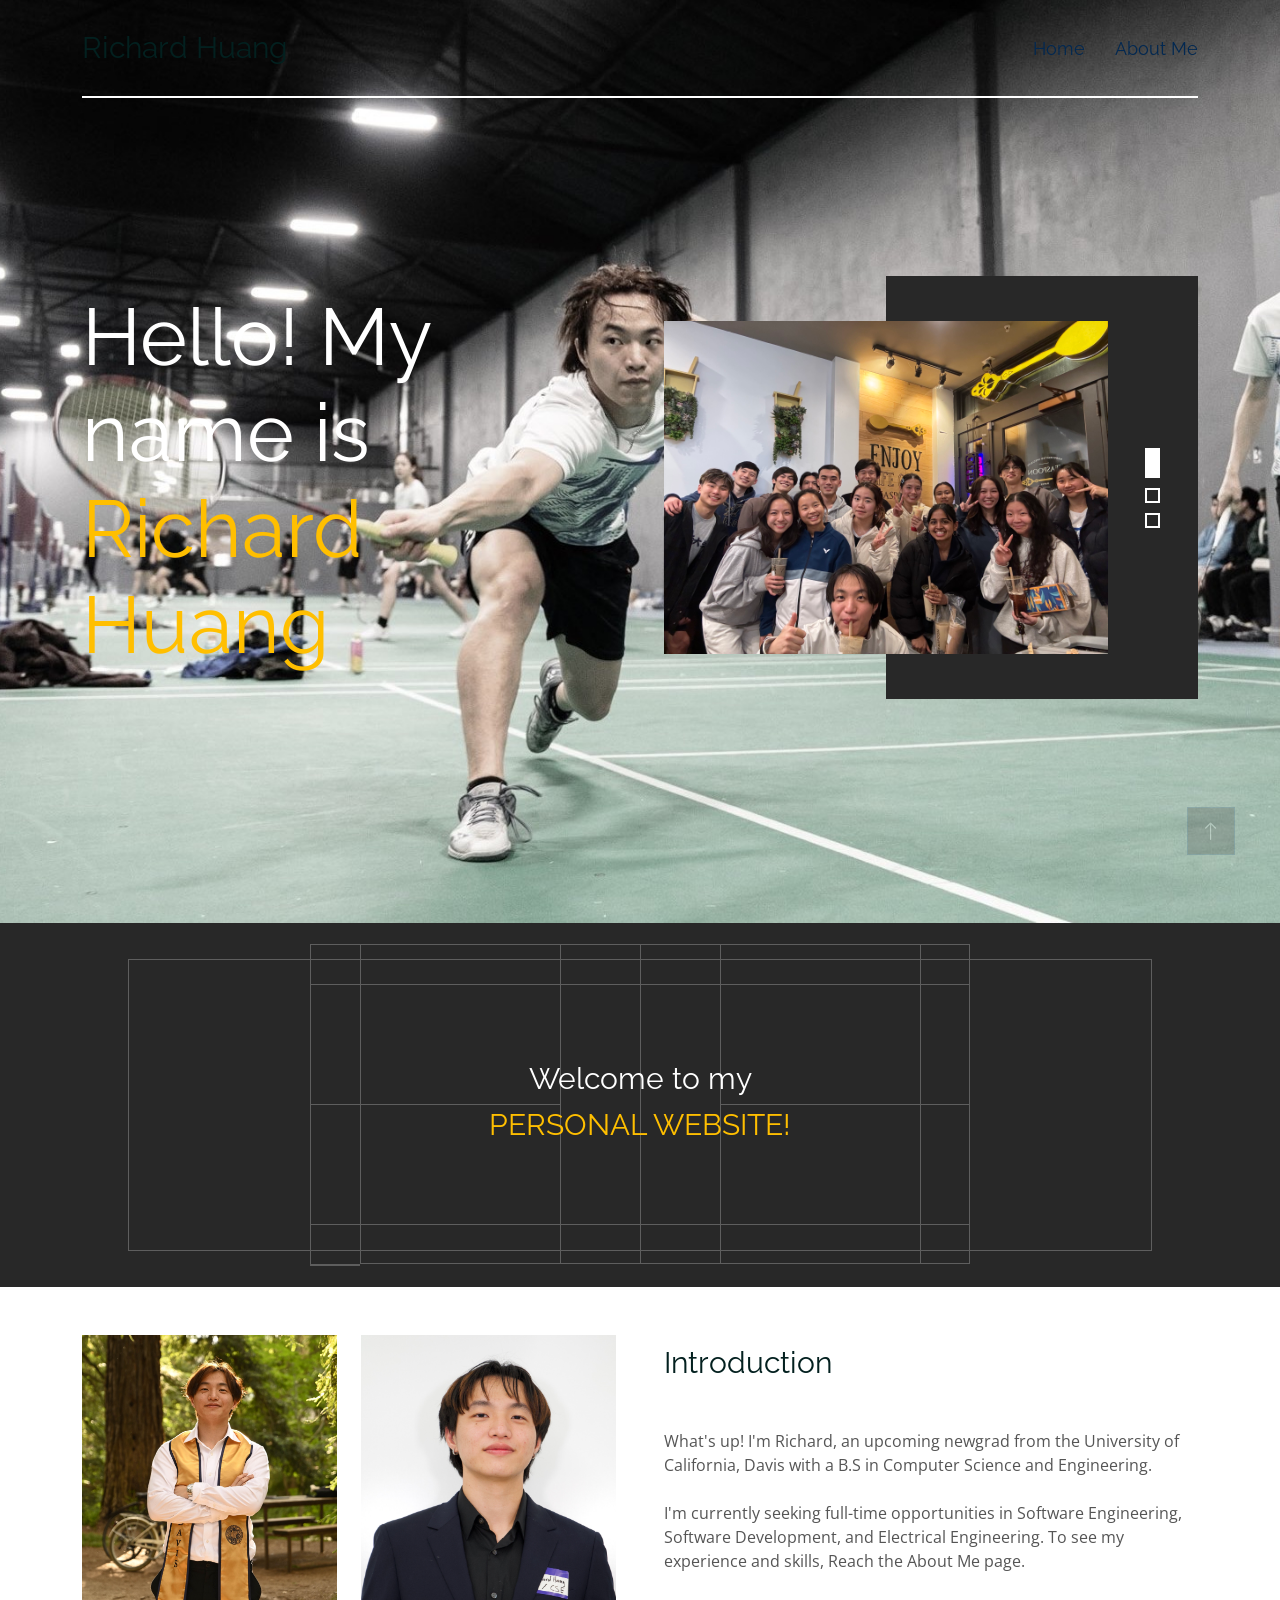
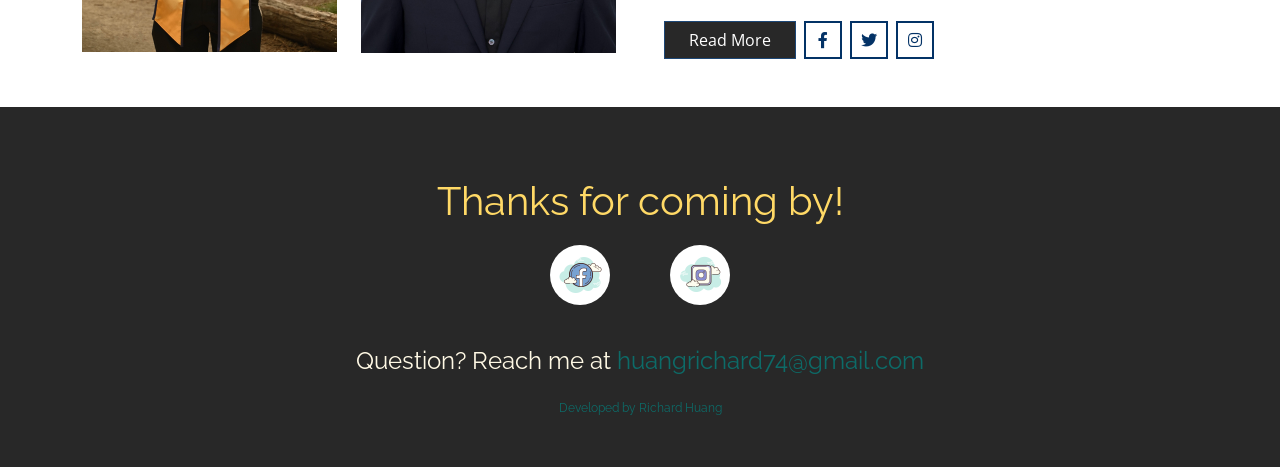
==== commit 8b03176d: "Added about page template" ====
--- a/index.html
+++ b/index.html
@@ -56,7 +56,7 @@
                 <div class="collapse navbar-collapse" id="navbarCollapse">
                     <div class="navbar-nav ms-auto">
                         <a href="index.html" class="nav-item nav-link active">Home</a>
-                        <!-- <a href="about.html" class="nav-item nav-link">About Me</a> -->
+                        <a href="about.html" class="nav-item nav-link">About Me</a>
                         <!-- <a href="service.html" class="nav-item nav-link">Services</a> -->
                         <!-- <a href="join.html" class="nav-item nav-link">Projects</a> -->
                         <!-- <div class="nav-item dropdown">
